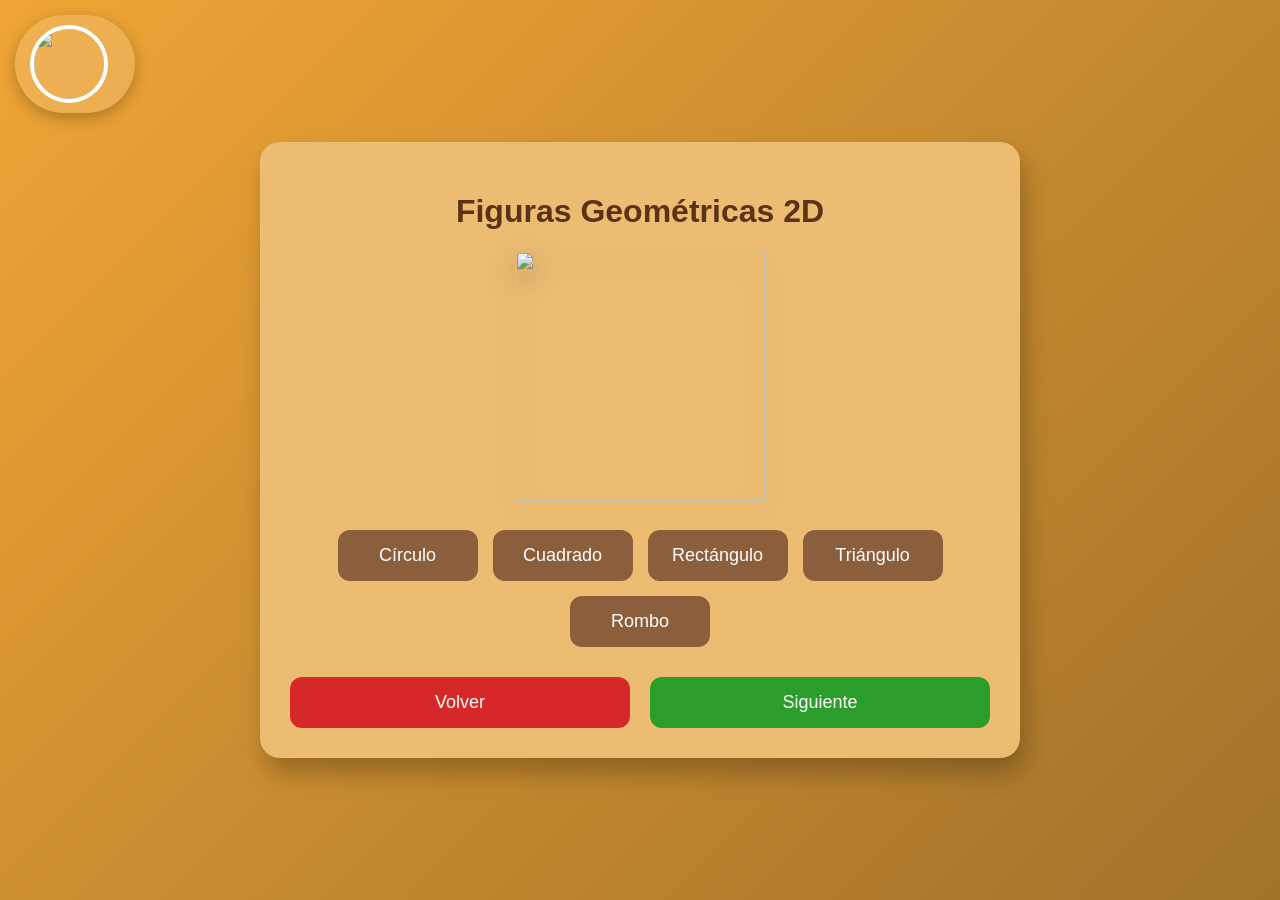
==== figuras2d.html @ c5ea6319 "Add files via upload" ====
<!DOCTYPE html>
<html lang="es">

<head>

    <meta charset="UTF-8">

    <title>Figuras 2D</title>

    <link rel="stylesheet" href="css/style.matematicas.css">

    <link rel="icon" href="img/favicoon.png">

</head>

<body>

    <!-- USUARIO SUPERIOR -->

    <div class="usuario">

        <img id="usuarioAvatar">

        <span id="usuarioNombre"></span>

    </div>

    <!-- CONTENIDO -->

    <div class="container">

        <h1>Figuras Geométricas 2D</h1>

        <!-- IMAGEN -->

        <div class="imagen-container">

            <img id="imagenFigura"
                 src="img/figuras/circulo.png"
                 onclick="hablarFiguraActual()">

        </div>

        <!-- BOTONES FIGURAS -->

        <div class="figuras">

            <button onclick="mostrarFigura('círculo')">
                Círculo
            </button>

            <button onclick="mostrarFigura('cuadrado')">
                Cuadrado
            </button>

            <button onclick="mostrarFigura('rectángulo')">
                Rectángulo
            </button>

            <button onclick="mostrarFigura('triángulo')">
                Triángulo
            </button>

            <button onclick="mostrarFigura('rombo')">
                Rombo
            </button>

        </div>

        <!-- BOTONES NAVEGACION -->

        <div class="navegacion">

            <button class="btn-volver" onclick="volverMenu()">
                Volver
            </button>

            <button class="btn-siguiente" onclick="siguiente()">
                Siguiente
            </button>

        </div>

    </div>

    <script src="js/script.figuras2d.js"></script>

</body>

</html>
---- css/style.matematicas.css ----
body{

    font-family: 'Segoe UI', Arial, sans-serif;

    background: linear-gradient(135deg, #f0a535, #a1722a);

    display: flex;

    justify-content: center;

    align-items: center;

    height: 100vh;

    margin: 0;
}

/* ========================= */
/* TARJETA */
/* ========================= */

.container{

    background: rgb(236, 188, 114);

    padding: 30px;

    border-radius: 20px;

    width: 700px;

    max-width: 90%;

    box-shadow: 5px 15px 25px rgba(0,0,0,0.25);

    text-align: center;
}

/* ========================= */
/* TITULOS */
/* ========================= */

h1{

    color: #5a3317;
}

/* ========================= */
/* OPCIONES */
/* ========================= */

.opciones{

    display: flex;

    justify-content: center;

    gap: 20px;

    margin-top: 30px;
}

/* ========================= */
/* BOTONES GENERALES */
/* ========================= */

button{

    padding: 15px;

    border: none;

    border-radius: 12px;

    background: #8B5E3C;

    color: white;

    font-size: 18px;

    cursor: pointer;

    transition: 0.3s;
}

button:hover{

    transform: scale(1.05);

    background: #6F432A;
}

/* ========================= */
/* BOTON VOLVER */
/* ========================= */

.volver{

    margin-top: 30px;

    width: 100%;
}

/* ========================= */
/* IMAGEN FIGURA */
/* ========================= */

.imagen-container{

    margin-top: 20px;

    margin-bottom: 25px;
}

#imagenFigura{

    width: 250px;

    height: 250px;

    object-fit: contain;

    cursor: pointer;

    transition: 0.3s;

    filter: drop-shadow(0 10px 15px rgba(0,0,0,0.3));
}

#imagenFigura:hover{

    transform: scale(1.05);
}

/* ========================= */
/* BOTONES FIGURAS */
/* ========================= */

.figuras{

    display: flex;

    flex-wrap: wrap;

    justify-content: center;

    gap: 15px;
}

.figuras button{

    min-width: 140px;
}

/* ========================= */
/* NAVEGACION */
/* ========================= */

.navegacion{

    margin-top: 30px;

    display: flex;

    justify-content: space-between;

    gap: 20px;
}

.navegacion button{

    width: 100%;
}

/* ========================= */
/* BOTON VOLVER ROJO */
/* ========================= */

.btn-volver{

    background: #d62828 !important;
}

.btn-volver:hover{

    background: #b71c1c !important;

    transform: scale(1.05);
}

/* ========================= */
/* BOTON SIGUIENTE VERDE */
/* ========================= */

.btn-siguiente{

    background: #2a9d2a !important;
}

.btn-siguiente:hover{

    background: #1f7a1f !important;

    transform: scale(1.05);
}

/* ========================= */
/* USUARIO SUPERIOR */
/* ========================= */

.usuario{

    position: fixed;

    top: 15px;

    left: 15px;

    display: flex;

    align-items: center;

    gap: 12px;

    background: rgba(255,255,255,0.15);

    padding: 10px 15px;

    border-radius: 50px;

    backdrop-filter: blur(6px);

    box-shadow: 0 5px 15px rgba(0,0,0,0.25);

    z-index: 999;
}

/* ========================= */
/* AVATAR */
/* ========================= */

.usuario img{

    width: 70px;

    height: 70px;

    border-radius: 50%;

    object-fit: cover;

    border: 4px solid white;

    overflow: hidden;

    display: block;
}

/* ========================= */
/* NOMBRE */
/* ========================= */

.usuario span{

    color: white;

    font-size: 22px;

    font-weight: bold;

    text-shadow: 2px 2px 5px rgba(0,0,0,0.3);
}
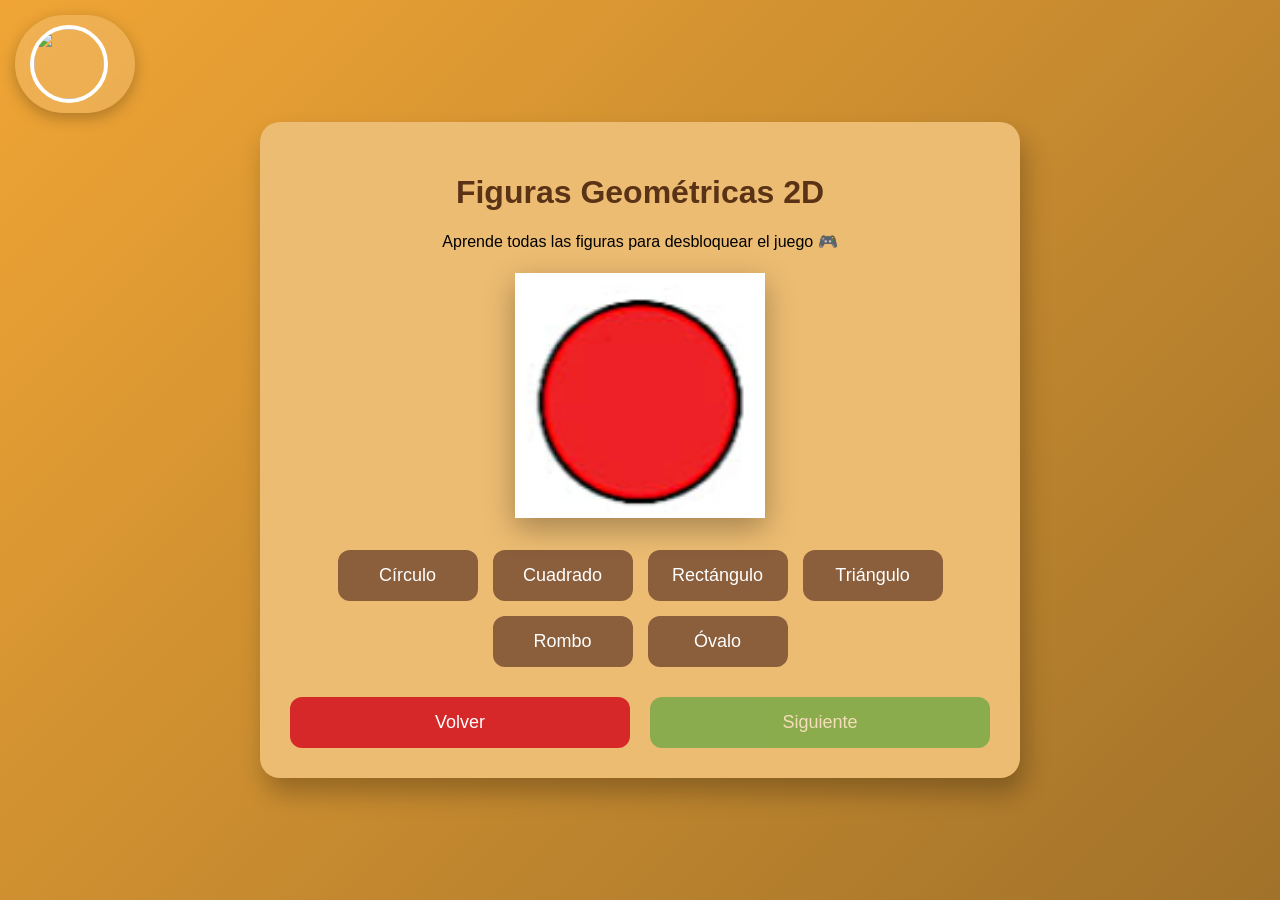
==== commit 1f870293: "Add files via upload" ====
--- a/figuras2d.html
+++ b/figuras2d.html
@@ -15,75 +15,97 @@
 
 <body>
 
-    <!-- USUARIO SUPERIOR -->
+<!-- USUARIO -->
 
-    <div class="usuario">
+<div class="usuario">
 
-        <img id="usuarioAvatar">
+    <img id="usuarioAvatar">
 
-        <span id="usuarioNombre"></span>
+    <span id="usuarioNombre"></span>
+
+</div>
+
+<!-- CONTENIDO -->
+
+<div class="container">
+
+    <h1>Figuras Geométricas 2D</h1>
+
+    <p>
+        Aprende todas las figuras para desbloquear el juego 🎮
+    </p>
+
+    <!-- IMAGEN -->
+
+    <div class="imagen-container">
+
+        <img id="imagenFigura"
+             src="img/figuras2d/círculo.png"
+             onclick="hablarFiguraActual()">
 
     </div>
 
-    <!-- CONTENIDO -->
+    <!-- BOTONES -->
 
-    <div class="container">
+    <div class="figuras">
 
-        <h1>Figuras Geométricas 2D</h1>
+        <button id="btn-círculo"
+                onclick="mostrarFigura('círculo')">
+            Círculo
+        </button>
 
-        <!-- IMAGEN -->
+        <button id="btn-cuadrado"
+                onclick="mostrarFigura('cuadrado')">
+            Cuadrado
+        </button>
 
-        <div class="imagen-container">
+        <button id="btn-rectángulo"
+                onclick="mostrarFigura('rectángulo')">
+            Rectángulo
+        </button>
 
-            <img id="imagenFigura"
-                 src="img/figuras/circulo.png"
-                 onclick="hablarFiguraActual()">
+        <button id="btn-triángulo"
+                onclick="mostrarFigura('triángulo')">
+            Triángulo
+        </button>
 
-        </div>
+        <button id="btn-rombo"
+                onclick="mostrarFigura('rombo')">
+            Rombo
+        </button>
 
-        <!-- BOTONES FIGURAS -->
-
-        <div class="figuras">
-
-            <button onclick="mostrarFigura('círculo')">
-                Círculo
-            </button>
-
-            <button onclick="mostrarFigura('cuadrado')">
-                Cuadrado
-            </button>
-
-            <button onclick="mostrarFigura('rectángulo')">
-                Rectángulo
-            </button>
-
-            <button onclick="mostrarFigura('triángulo')">
-                Triángulo
-            </button>
-
-            <button onclick="mostrarFigura('rombo')">
-                Rombo
-            </button>
-
-        </div>
-
-        <!-- BOTONES NAVEGACION -->
-
-        <div class="navegacion">
-
-            <button class="btn-volver" onclick="volverMenu()">
-                Volver
-            </button>
-
-            <button class="btn-siguiente" onclick="siguiente()">
-                Siguiente
-            </button>
-
-        </div>
+        <button id="btn-óvalo"
+                onclick="mostrarFigura('óvalo')">
+            Óvalo
+        </button>
 
     </div>
 
-    <script src="js/script.figuras2d.js"></script>
+    <!-- NAVEGACION -->
+
+    <div class="navegacion">
+
+        <button class="btn-volver"
+                onclick="volverMenu()">
+            Volver
+        </button>
+
+        <button id="btnSiguiente"
+                class="btn-siguiente"
+                onclick="siguiente()"
+                disabled>
+            Siguiente
+        </button>
+
+    </div>
+
+</div>
+
+<!-- CONFETTI -->
+
+<script src="https://cdn.jsdelivr.net/npm/canvas-confetti@1.6.0/dist/confetti.browser.min.js"></script>
+
+<script src="js/script.figuras2d.js"></script>
 
 </body>
 
--- a/css/style.matematicas.css
+++ b/css/style.matematicas.css
@@ -269,4 +269,12 @@
     font-weight: bold;
 
     text-shadow: 2px 2px 5px rgba(0,0,0,0.3);
+}
+/* BOTON BLOQUEADO */
+
+button:disabled{
+
+    opacity: 0.5;
+
+    cursor: not-allowed;
 }
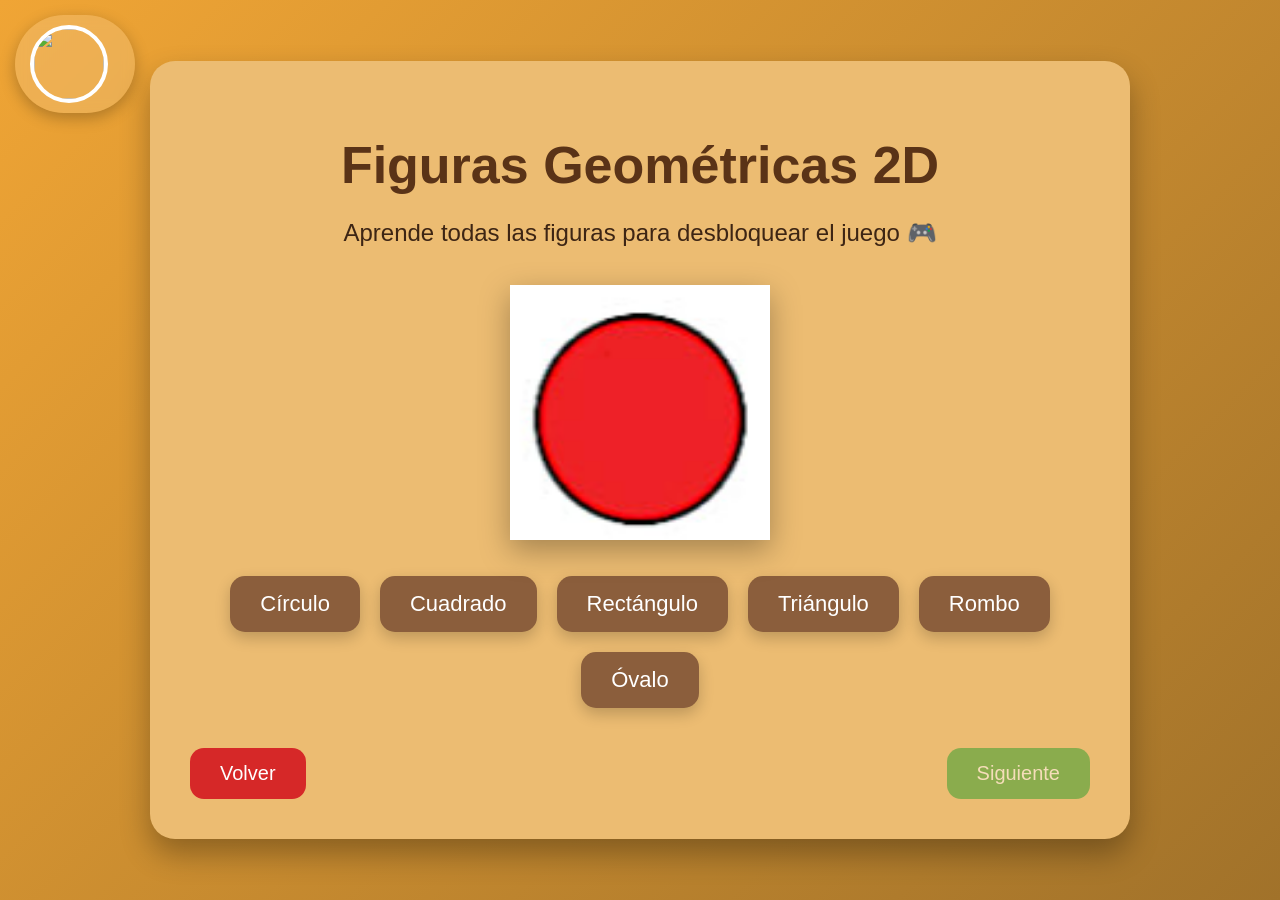
==== commit 3488dc79: "Add files via upload" ====
--- a/figuras2d.html
+++ b/figuras2d.html
@@ -40,8 +40,8 @@
     <div class="imagen-container">
 
         <img id="imagenFigura"
-             src="img/figuras2d/círculo.png"
-             onclick="hablarFiguraActual()">
+            src="img/figuras2d/círculo.png"
+            onclick="hablarFiguraActual()">
 
     </div>
 
--- a/css/style.matematicas.css
+++ b/css/style.matematicas.css
@@ -1,280 +1,255 @@
 body{
 
+    background: linear-gradient(135deg, #f0a535, #a1722a);
+
+    display: flex;
+
+    justify-content: center;
+
+    align-items: center;
+
+    min-height: 100vh;
+
+    margin: 0;
+
     font-family: 'Segoe UI', Arial, sans-serif;
-
-    background: linear-gradient(135deg, #f0a535, #a1722a);
+}
+
+/* ========================= */
+/* CONTENEDOR */
+/* ========================= */
+
+.container{
+
+    background: rgb(236, 188, 114);
+
+    padding: 40px;
+
+    border-radius: 25px;
+
+    width: 900px;
+
+    max-width: 90%;
+
+    text-align: center;
+
+    box-shadow: 0 15px 30px rgba(0,0,0,0.3);
+}
+
+/* ========================= */
+/* TITULOS */
+/* ========================= */
+
+h1{
+
+    color: #5a3317;
+
+    font-size: 52px;
+
+    margin-bottom: 15px;
+}
+
+p{
+
+    font-size: 24px;
+
+    color: #3d2514;
+
+    margin-bottom: 35px;
+}
+
+/* ========================= */
+/* BOTONES OPCIONES */
+/* ========================= */
+
+.opciones,
+.figuras{
 
     display: flex;
 
     justify-content: center;
 
+    gap: 20px;
+
+    flex-wrap: wrap;
+
+    margin-top: 25px;
+
+    margin-bottom: 35px;
+}
+
+.opciones button,
+.figuras button{
+
+    background: #8B5E3C;
+
+    color: white;
+
+    border: none;
+
+    border-radius: 15px;
+
+    padding: 15px 30px;
+
+    font-size: 22px;
+
+    cursor: pointer;
+
+    transition: 0.3s;
+
+    box-shadow: 0 6px 15px rgba(0,0,0,0.2);
+}
+
+.opciones button:hover,
+.figuras button:hover{
+
+    background: #6F432A;
+
+    transform: scale(1.05);
+}
+
+/* ========================= */
+/* IMAGEN FIGURAS */
+/* ========================= */
+
+.imagen-container{
+
+    margin: 30px 0;
+}
+
+.imagen-container img{
+
+    width: 260px;
+
+    height: 260px;
+
+    object-fit: contain;
+
+    cursor: pointer;
+
+    transition: 0.3s;
+
+    filter: drop-shadow(0 10px 15px rgba(0,0,0,0.3));
+}
+
+.imagen-container img:hover{
+
+    transform: scale(1.05);
+}
+
+/* ========================= */
+/* NAVEGACION */
+/* ========================= */
+
+.navegacion{
+
+    margin-top: 40px;
+
+    display: flex;
+
+    justify-content: space-between;
+}
+
+.btn-volver,
+.btn-siguiente,
+.volver{
+
+    border: none;
+
+    padding: 14px 30px;
+
+    border-radius: 14px;
+
+    font-size: 20px;
+
+    color: white;
+
+    cursor: pointer;
+
+    transition: 0.3s;
+}
+
+.btn-volver,
+.volver{
+
+    background: #d62828;
+}
+
+.btn-volver:hover,
+.volver:hover{
+
+    background: #b71c1c;
+
+    transform: scale(1.05);
+}
+
+.btn-siguiente{
+
+    background: #2a9d2a;
+
+    opacity: 0.5;
+}
+
+.btn-siguiente:hover{
+
+    transform: scale(1.05);
+}
+
+/* ========================= */
+/* USUARIO SUPERIOR */
+/* ========================= */
+
+.usuario{
+
+    position: fixed;
+
+    top: 15px;
+
+    left: 15px;
+
+    display: flex;
+
     align-items: center;
 
-    height: 100vh;
-
-    margin: 0;
-}
-
-/* ========================= */
-/* TARJETA */
-/* ========================= */
-
-.container{
-
-    background: rgb(236, 188, 114);
-
-    padding: 30px;
-
-    border-radius: 20px;
-
-    width: 700px;
-
-    max-width: 90%;
-
-    box-shadow: 5px 15px 25px rgba(0,0,0,0.25);
-
-    text-align: center;
-}
-
-/* ========================= */
-/* TITULOS */
-/* ========================= */
-
-h1{
-
-    color: #5a3317;
-}
-
-/* ========================= */
-/* OPCIONES */
-/* ========================= */
-
-.opciones{
-
-    display: flex;
-
-    justify-content: center;
-
-    gap: 20px;
-
-    margin-top: 30px;
-}
-
-/* ========================= */
-/* BOTONES GENERALES */
-/* ========================= */
-
-button{
-
-    padding: 15px;
-
-    border: none;
-
-    border-radius: 12px;
-
-    background: #8B5E3C;
+    gap: 12px;
+
+    background: rgba(255,255,255,0.15);
+
+    padding: 10px 15px;
+
+    border-radius: 50px;
+
+    backdrop-filter: blur(6px);
+
+    box-shadow: 0 5px 15px rgba(0,0,0,0.25);
+
+    z-index: 999;
+}
+
+/* AVATAR */
+
+.usuario img{
+
+    width: 70px;
+
+    height: 70px;
+
+    border-radius: 50%;
+
+    object-fit: cover;
+
+    border: 4px solid white;
+}
+
+/* NOMBRE */
+
+.usuario span{
 
     color: white;
 
-    font-size: 18px;
-
-    cursor: pointer;
-
-    transition: 0.3s;
-}
-
-button:hover{
-
-    transform: scale(1.05);
-
-    background: #6F432A;
-}
-
-/* ========================= */
-/* BOTON VOLVER */
-/* ========================= */
-
-.volver{
-
-    margin-top: 30px;
-
-    width: 100%;
-}
-
-/* ========================= */
-/* IMAGEN FIGURA */
-/* ========================= */
-
-.imagen-container{
-
-    margin-top: 20px;
-
-    margin-bottom: 25px;
-}
-
-#imagenFigura{
-
-    width: 250px;
-
-    height: 250px;
-
-    object-fit: contain;
-
-    cursor: pointer;
-
-    transition: 0.3s;
-
-    filter: drop-shadow(0 10px 15px rgba(0,0,0,0.3));
-}
-
-#imagenFigura:hover{
-
-    transform: scale(1.05);
-}
-
-/* ========================= */
-/* BOTONES FIGURAS */
-/* ========================= */
-
-.figuras{
-
-    display: flex;
-
-    flex-wrap: wrap;
-
-    justify-content: center;
-
-    gap: 15px;
-}
-
-.figuras button{
-
-    min-width: 140px;
-}
-
-/* ========================= */
-/* NAVEGACION */
-/* ========================= */
-
-.navegacion{
-
-    margin-top: 30px;
-
-    display: flex;
-
-    justify-content: space-between;
-
-    gap: 20px;
-}
-
-.navegacion button{
-
-    width: 100%;
-}
-
-/* ========================= */
-/* BOTON VOLVER ROJO */
-/* ========================= */
-
-.btn-volver{
-
-    background: #d62828 !important;
-}
-
-.btn-volver:hover{
-
-    background: #b71c1c !important;
-
-    transform: scale(1.05);
-}
-
-/* ========================= */
-/* BOTON SIGUIENTE VERDE */
-/* ========================= */
-
-.btn-siguiente{
-
-    background: #2a9d2a !important;
-}
-
-.btn-siguiente:hover{
-
-    background: #1f7a1f !important;
-
-    transform: scale(1.05);
-}
-
-/* ========================= */
-/* USUARIO SUPERIOR */
-/* ========================= */
-
-.usuario{
-
-    position: fixed;
-
-    top: 15px;
-
-    left: 15px;
-
-    display: flex;
-
-    align-items: center;
-
-    gap: 12px;
-
-    background: rgba(255,255,255,0.15);
-
-    padding: 10px 15px;
-
-    border-radius: 50px;
-
-    backdrop-filter: blur(6px);
-
-    box-shadow: 0 5px 15px rgba(0,0,0,0.25);
-
-    z-index: 999;
-}
-
-/* ========================= */
-/* AVATAR */
-/* ========================= */
-
-.usuario img{
-
-    width: 70px;
-
-    height: 70px;
-
-    border-radius: 50%;
-
-    object-fit: cover;
-
-    border: 4px solid white;
-
-    overflow: hidden;
-
-    display: block;
-}
-
-/* ========================= */
-/* NOMBRE */
-/* ========================= */
-
-.usuario span{
-
-    color: white;
-
     font-size: 22px;
 
     font-weight: bold;
 
     text-shadow: 2px 2px 5px rgba(0,0,0,0.3);
-}
-/* BOTON BLOQUEADO */
-
-button:disabled{
-
-    opacity: 0.5;
-
-    cursor: not-allowed;
 }
